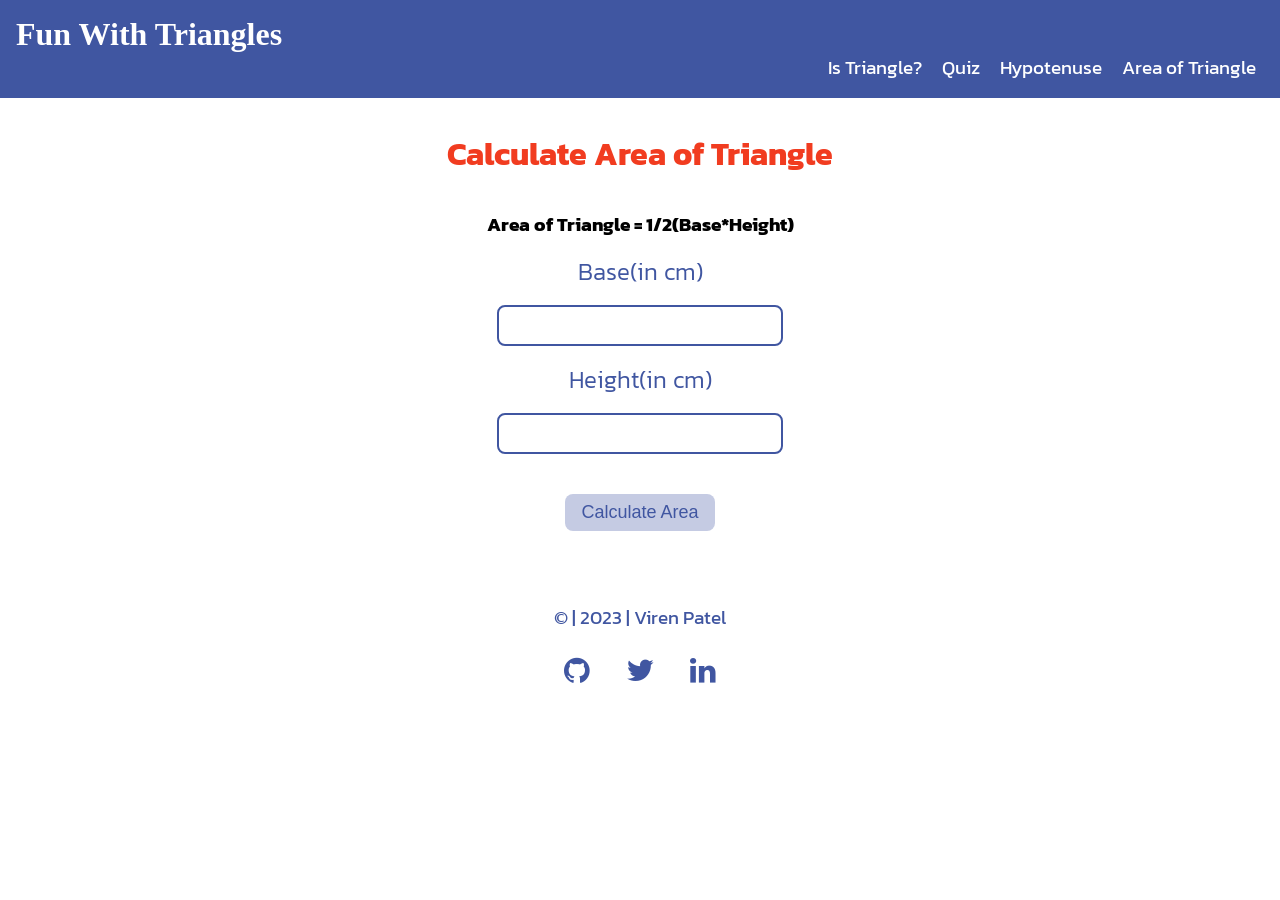
==== area of triangle.html @ 31534a10 "completed" ====
<!DOCTYPE html>
<html lang="en">
<head>

    <meta charset="UTF-8">
    <meta http-equiv="X-UA-Compatible" content="IE=edge">
    <meta name="viewport" content="width=device-width, initial-scale=1.0">
    <title>Calculate Area of Triangle</title>
    <link href="style.css" rel="stylesheet">
    <link rel="stylesheet" href="https://cdnjs.cloudflare.com/ajax/libs/font-awesome/4.7.0/css/font-awesome.min.css">

</head>
<body>

    <header class="header">
        <h1 class="header-heading">Fun With Triangles</h1>
        <nav>
            <a href="IsTriangle.html" class="link">Is Triangle?</a>
            <a href="quiz.html" class="link">Quiz</a>
            <a href="Hypotenuse.html" class="link">Hypotenuse</a>
            <a href="" class="link">Area of Triangle</a>
        </nav>
    </header>

    <div class="container">
        <h1 class="heading">Calculate Area of Triangle</h1>
        <h3 class="sub-heading">Area of Triangle = 1/2(Base*Height)</h3>

        <label for="Base(in cm)" class="all-label">Base(in cm)</label>
        <input type="number" id="area-input" class="all-input"/>

        <label for="Height(in cm)" class="all-label">Height(in cm)</label>
        <input type="number" id="area-input" class="all-input"/>

        <button id="calculate-button" class="button">Calculate Area</button>
        <p id="output-message"></p>

    </div>

    <footer>
        <p class="footer-header">© | 2023 | Viren Patel</p>
        <ul>
            <li>
                <a class="fa fa-github" href="https://github.com/viren7801"></a>
            </li>

            <li>
                <a href="https://twitter.com/_m_viren_" class="fa fa-twitter"></a>
            </li>

            <li>
                <a href="https://www.linkedin.com/in/virenpatel1906" class="fa fa-linkedin"></a>
            </li>
        </ul>
    </footer>

    <script type="text/javascript" src="area of triangle.js"></script>
</body>
</html>
---- style.css ----
@import url('https://fonts.googleapis.com/css2?family=Kanit&display=swap');

body {
    font-family: 'Kanit', sans-serif;
}

:root {
    --primary-color: #4056A1;
    --secondary-color: #C5CBE3;
    --third-color: #F13C20;
}

* {
    padding: 0;
    margin: 0;
}

.header {
    background-color: var(--primary-color);
    color: white;
    padding: 1rem;
}

.header-heading {
    font-family: 'Lobster', cursive;
}

nav {
    text-align: right;
}

.link {
    text-decoration: none;
    color: white;
    font-size: larger;
    padding: 0rem 0.5rem;
    margin: 2rem 0rem;
}

.container {
    text-align: center;
}

.heading {
    color: var(--third-color);
    margin: 2rem;
}

.sub-heading {
    margin: 1rem;
}

.all-input {
    display: block;
    margin: 1rem auto;
    border: 2px solid var(--primary-color); 
    border-radius: 0.5rem;
    font-size: large;
    padding: 0.5rem 1rem;
    width: 250px;
}

.all-label {
    color: var(--primary-color);
    font-size: x-large;
    font-weight: 300;
}

.button {
    background-color: var(--secondary-color);
    color: var(--primary-color);
    padding: 0.5rem 1rem;
    font-size: large;
    border: none;
    border-radius: 0.5rem;
    cursor: pointer;
    margin: 1.5rem;
} 

#output-message {
    font-size: x-large;
    margin: 1rem;
    font-weight: 500;
}


/* footer */

footer {
    text-align: center;
    color: var(--primary-color);
    margin-top: 3rem;
}

.footer-header {
    font-size: larger;
}

li {
    list-style: none;
    font-size: 30px;
    display: inline-block;
    padding: 1rem 1rem;
}

.fa {
    text-decoration: none;
    color: var(--primary-color);
}
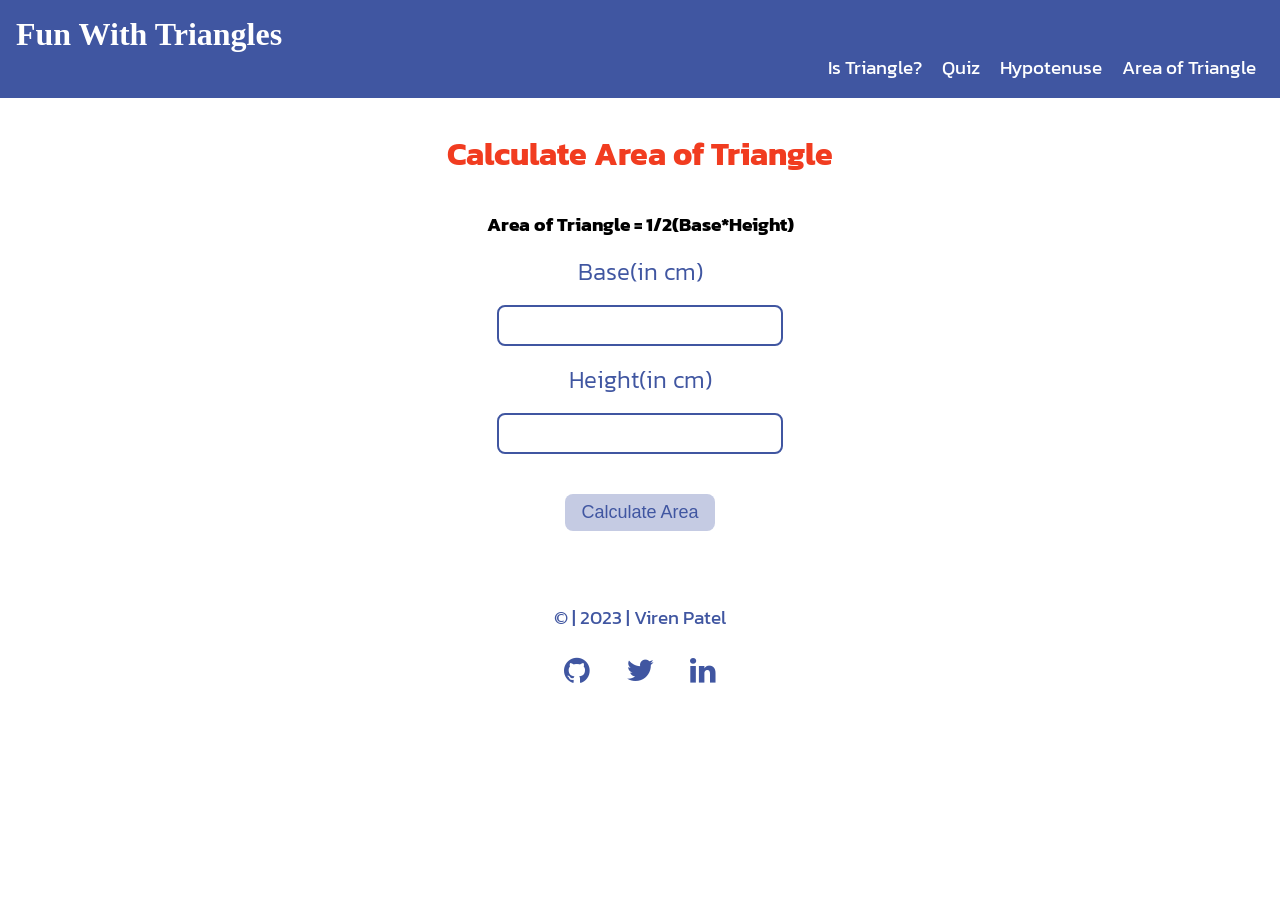
==== commit e2e2857d: "renamed file" ====
--- a/area of triangle.html
+++ b/area of triangle.html
@@ -15,7 +15,7 @@
     <header class="header">
         <h1 class="header-heading">Fun With Triangles</h1>
         <nav>
-            <a href="IsTriangle.html" class="link">Is Triangle?</a>
+            <a href="index.html" class="link">Is Triangle?</a>
             <a href="quiz.html" class="link">Quiz</a>
             <a href="Hypotenuse.html" class="link">Hypotenuse</a>
             <a href="" class="link">Area of Triangle</a>
